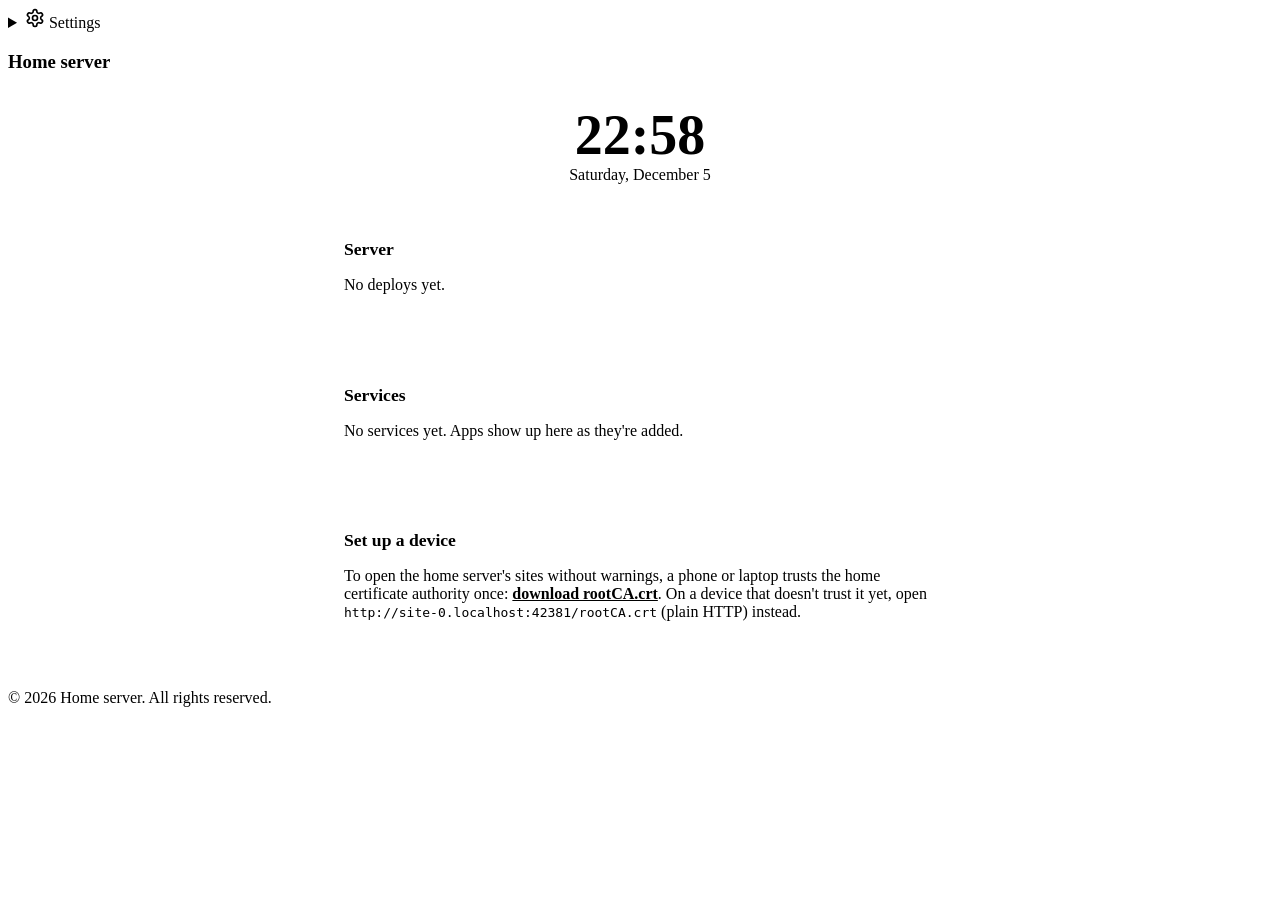
==== www/html/index.html @ 984b9659 "feat(deploy): deployer service, status endpoint and dashboard panel" ====
<!doctype html>
<html lang="en">
  <head>
    <meta charset="UTF-8" />
    <meta name="viewport" content="width=device-width, initial-scale=1.0" />
    <!-- The shared theme (github.com/BatMichoo/theme), copied by `make theme`. -->
    <link rel="stylesheet" href="/theme/css/tokens.css" />
    <link rel="stylesheet" href="/theme/css/theme.css" />
    <link rel="stylesheet" href="/theme/css/mobile.css" />
    <link rel="stylesheet" href="/theme/css/tablet.css" />
    <style>
      /* Dashboard-only layout, built on the theme's tokens. */
      .dashboard {
        max-width: 40rem;
        margin: 2rem auto;
        display: flex;
        flex-direction: column;
        gap: 1.25rem;
        text-align: left;
      }
      .clock {
        text-align: center;
        color: var(--text);
      }
      .clock-time {
        font-size: 3.5rem;
        font-weight: 700;
        line-height: 1.1;
        font-variant-numeric: tabular-nums;
      }
      .clock-date {
        color: var(--text-muted);
      }
      /* The theme's .card is a tall centred tile; here it's a panel. */
      .dashboard .card {
        display: block;
        min-height: 0;
        padding: 1.25rem 1.5rem;
        border-radius: var(--radius);
        background-color: var(--bg-light);
        box-shadow: var(--shadow);
      }
      .dashboard h2 {
        margin-bottom: 0.5rem;
        font-size: 1.1rem;
        color: var(--text);
      }
      .dashboard a {
        color: var(--text-sec);
        font-weight: 600;
      }
      .empty {
        color: var(--text-muted);
      }
      .held {
        margin: 0.5rem 0 0.5rem 1.2rem;
        color: var(--danger);
      }
    </style>
    <title>Home server</title>
  </head>

  <body>
    <script>
      // Draw the right mode before anything is painted: the saved choice
      // (shared by every home server app), else the device's setting. The
      // choice is saved for this domain and its subdomains (the apps), or
      // for this address only when opened by IP.
      (function () {
        var saved = document.cookie.match(/(?:^|; )homeserver_theme=(light|dark)/);
        var dark = saved
          ? saved[1] === "dark"
          : window.matchMedia && window.matchMedia("(prefers-color-scheme: dark)").matches;
        if (dark) {
          document.body.classList.add("dark");
        }
        var host = location.hostname;
        if (!/^[0-9.]+$|:|^localhost$/.test(host)) {
          document.body.dataset.themeCookieDomain = host;
        }
      })();
    </script>

    <header class="header-section" id="header">
      <div class="header-left">
        <details class="settings-menu">
          <summary aria-label="Settings" title="Settings">
            <svg xmlns="http://www.w3.org/2000/svg" width="20" height="20" viewBox="0 0 24 24" fill="none"
              stroke="currentColor" stroke-width="2" stroke-linecap="round" stroke-linejoin="round" aria-hidden="true">
              <path d="M12.22 2h-.44a2 2 0 0 0-2 2v.18a2 2 0 0 1-1 1.73l-.43.25a2 2 0 0 1-2 0l-.15-.08a2 2 0 0 0-2.73.73l-.22.38a2 2 0 0 0 .73 2.73l.15.1a2 2 0 0 1 1 1.72v.51a2 2 0 0 1-1 1.74l-.15.09a2 2 0 0 0-.73 2.73l.22.38a2 2 0 0 0 2.73.73l.15-.08a2 2 0 0 1 2 0l.43.25a2 2 0 0 1 1 1.73V20a2 2 0 0 0 2 2h.44a2 2 0 0 0 2-2v-.18a2 2 0 0 1 1-1.73l.43-.25a2 2 0 0 1 2 0l.15.08a2 2 0 0 0 2.73-.73l.22-.39a2 2 0 0 0-.73-2.73l-.15-.08a2 2 0 0 1-1-1.74v-.5a2 2 0 0 1 1-1.74l.15-.09a2 2 0 0 0 .73-2.73l-.22-.38a2 2 0 0 0-2.73-.73l-.15.08a2 2 0 0 1-2 0l-.43-.25a2 2 0 0 1-1-1.73V4a2 2 0 0 0-2-2z" />
              <circle cx="12" cy="12" r="3" />
            </svg>
            <span>Settings</span>
          </summary>
          <div class="settings-panel">
            <div class="settings-row">
              <span class="settings-label">
                <svg xmlns="http://www.w3.org/2000/svg" width="18" height="18" viewBox="0 0 24 24" fill="none"
                  stroke="currentColor" stroke-width="2" stroke-linecap="round" stroke-linejoin="round" aria-hidden="true">
                  <path d="M12 3a6 6 0 0 0 9 9 9 9 0 1 1-9-9Z" />
                </svg>
                Theme
              </span>
              <div class="segmented" role="group" aria-label="Theme">
                <button type="button" class="theme-option" data-theme="light">
                  <svg xmlns="http://www.w3.org/2000/svg" width="14" height="14" viewBox="0 0 24 24" fill="none"
                    stroke="currentColor" stroke-width="2" stroke-linecap="round" stroke-linejoin="round" aria-hidden="true">
                    <circle cx="12" cy="12" r="4" /><path d="M12 2v2" /><path d="M12 20v2" /><path d="M2 12h2" /><path d="M20 12h2" />
                    <path d="m4.93 4.93 1.41 1.41" /><path d="m17.66 17.66 1.41 1.41" /><path d="m6.34 17.66-1.41 1.41" /><path d="m19.07 4.93-1.41 1.41" />
                  </svg>
                  Light
                </button>
                <button type="button" class="theme-option" data-theme="dark">
                  <svg xmlns="http://www.w3.org/2000/svg" width="14" height="14" viewBox="0 0 24 24" fill="none"
                    stroke="currentColor" stroke-width="2" stroke-linecap="round" stroke-linejoin="round" aria-hidden="true">
                    <path d="M12 3a6 6 0 0 0 9 9 9 9 0 1 1-9-9Z" />
                  </svg>
                  Dark
                </button>
              </div>
            </div>
          </div>
        </details>
      </div>

      <h3>Home server</h3>

      <div class="header-right">
        <nav id="nav"></nav>
      </div>
    </header>

    <div class="container">
      <main id="content">
        <div class="dashboard">
          <div class="clock">
            <div id="clock" class="clock-time">00:00</div>
            <div id="date" class="clock-date">&nbsp;</div>
          </div>

          <section class="card" id="server-status">
            <h2>Server</h2>
            <p class="empty" id="server-summary">No deploys yet.</p>
            <ul class="held" id="server-held" hidden></ul>
            <p class="empty" id="server-cert" hidden></p>
          </section>

          <section class="card">
            <h2>Services</h2>
            <p class="empty">No services yet. Apps show up here as they're added.</p>
          </section>

          <section class="card">
            <h2>Set up a device</h2>
            <p>
              To open the home server's sites without warnings, a phone or laptop
              trusts the home certificate authority once:
              <a href="/rootCA.crt" download>download rootCA.crt</a>. On a device
              that doesn't trust it yet, open
              <code>http://<span id="address">this address</span>/rootCA.crt</code>
              (plain HTTP) instead.
            </p>
          </section>
        </div>
      </main>
    </div>

    <footer>
      <p>&copy; <span id="year">2026</span> Home server. All rights reserved.</p>
    </footer>

    <script src="/theme/js/theme.js" defer></script>
    <script>
      function updateClock() {
        const now = new Date();
        document.getElementById("clock").textContent =
          String(now.getHours()).padStart(2, "0") + ":" + String(now.getMinutes()).padStart(2, "0");
        document.getElementById("date").textContent = now.toLocaleDateString([], {
          weekday: "long",
          month: "long",
          day: "numeric",
        });
      }
      updateClock();
      setInterval(updateClock, 1000);
      document.getElementById("year").textContent = new Date().getFullYear();
      document.getElementById("address").textContent = location.host;

      // Server panel: the deployer's status (deploy/), refreshed every minute.
      const results = {
        deployed: "Deployed",
        partial: "Deployed, with services held back",
        "rolled-back": "Rolled back",
        "ci-failed": "Skipped (CI failed)",
        blocked: "Waiting (checkout can't be updated)",
        "backup-failed": "Waiting (backup failed)",
      };

      function ago(iso) {
        const minutes = Math.round((Date.now() - new Date(iso).getTime()) / 60000);
        if (minutes < 1) return "just now";
        if (minutes < 60) return minutes + " min ago";
        const hours = Math.round(minutes / 60);
        if (hours < 48) return hours + " h ago";
        return Math.round(hours / 24) + " days ago";
      }

      async function updateServer() {
        const summary = document.getElementById("server-summary");
        const held = document.getElementById("server-held");
        const cert = document.getElementById("server-cert");
        let status;
        try {
          const response = await fetch("/deploy/status.json", { cache: "no-store" });
          if (!response.ok) throw new Error(response.status);
          status = await response.json();
          if (status.version !== 1) throw new Error("unknown status version");
        } catch {
          summary.textContent = "No deploys yet.";
          held.hidden = true;
          cert.hidden = true;
          return;
        }
        const d = status.deployed || {};
        const result = results[status.last_result] || status.last_result || "";
        summary.textContent = d.commit
          ? result + ": “" + d.subject + "” (" + d.commit.slice(0, 7) + ", " + ago(d.at) + ")"
          : result || "No deploys yet.";

        held.replaceChildren();
        for (const h of status.held || []) {
          const item = document.createElement("li");
          item.textContent = h.service + " is held on its previous version: " + h.reason;
          held.append(item);
        }
        held.hidden = held.children.length === 0;

        if (status.cert_expiry) {
          cert.textContent =
            "Certificate valid until " + new Date(status.cert_expiry).toLocaleDateString() + ".";
          cert.hidden = false;
        } else {
          cert.hidden = true;
        }
      }
      updateServer();
      setInterval(updateServer, 60000);
    </script>
  </body>
</html>
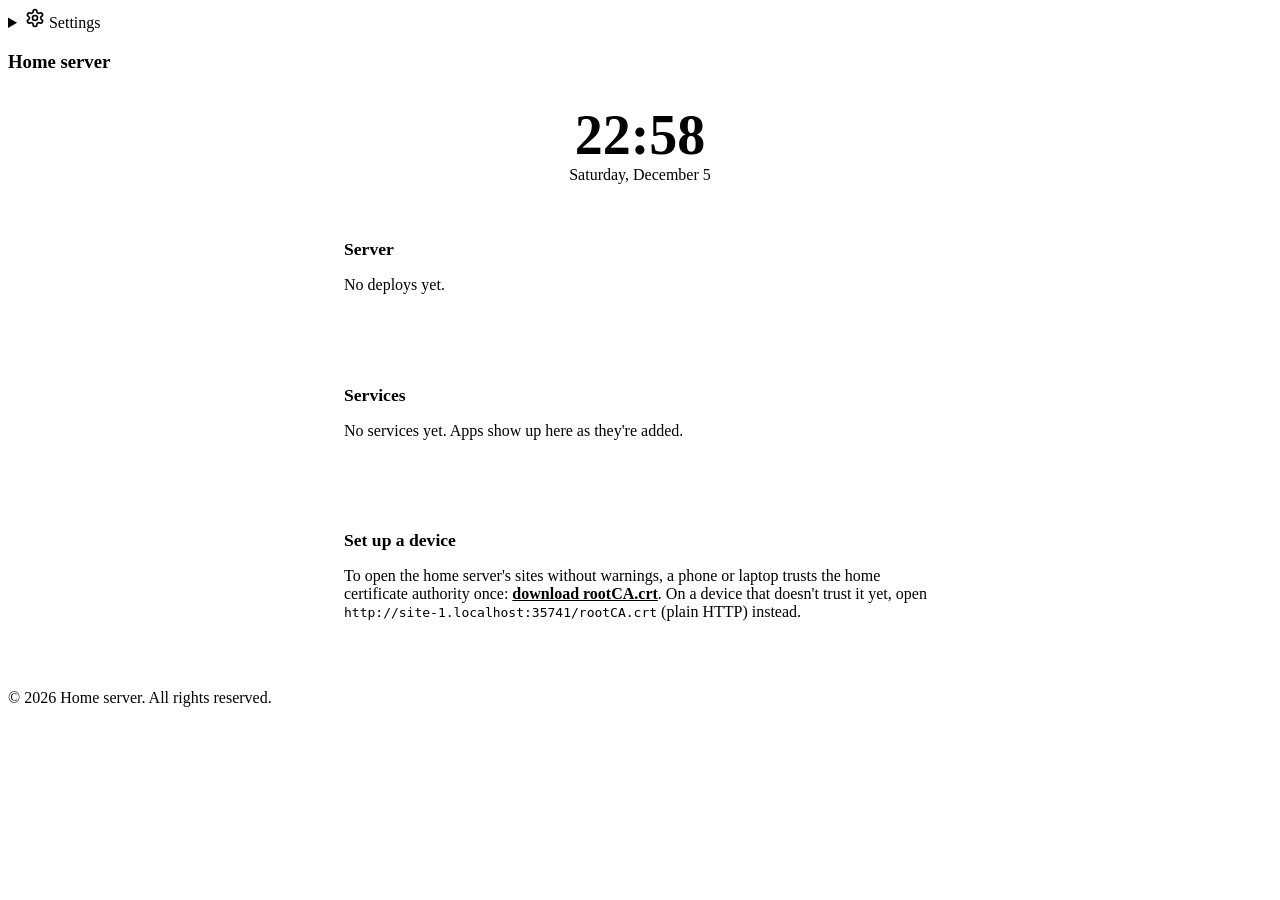
==== commit 182eb99e: "fix(deploy): resume interrupted rollbacks, exact backup pruning, more build inputs detected, private" ====
--- a/www/html/index.html
+++ b/www/html/index.html
@@ -194,6 +194,8 @@
         "ci-failed": "Skipped (CI failed)",
         blocked: "Waiting (checkout can't be updated)",
         "backup-failed": "Waiting (backup failed)",
+        "build-failed": "Waiting (building or pulling images failed; will try again)",
+        "rollback-failed": "Rollback failed (needs a look)",
       };
 
       function ago(iso) {
@@ -222,10 +224,28 @@
           return;
         }
         const d = status.deployed || {};
-        const result = results[status.last_result] || status.last_result || "";
-        summary.textContent = d.commit
-          ? result + ": “" + d.subject + "” (" + d.commit.slice(0, 7) + ", " + ago(d.at) + ")"
-          : result || "No deploys yet.";
+        const running = d.commit
+          ? "“" + d.subject + "” (" + d.commit.slice(0, 7) + ", deployed " + ago(d.at) + ")"
+          : "";
+        const last = (status.events || [])[(status.events || []).length - 1];
+        let text;
+        if (status.last_result === "deployed" || status.last_result === "partial") {
+          text = (results[status.last_result] || "") + ": " + running;
+        } else if (last && last.kind === status.last_result) {
+          // Something went wrong with a newer commit: say which, and what still runs.
+          text =
+            (results[status.last_result] || status.last_result) +
+            (last.commit ? " " + last.commit.slice(0, 7) : "") +
+            ", " + ago(last.time) + ": " + last.message +
+            (running ? ". Running: " + running : "");
+        } else {
+          text = running ? "Running: " + running : "No deploys yet.";
+        }
+        // The deployer refreshes the file every poll (30 minutes by default).
+        if (status.updated_at && Date.now() - new Date(status.updated_at).getTime() > 2 * 3600 * 1000) {
+          text += " The deployer hasn't reported since " + ago(status.updated_at) + "; is it running?";
+        }
+        summary.textContent = text;
 
         held.replaceChildren();
         for (const h of status.held || []) {
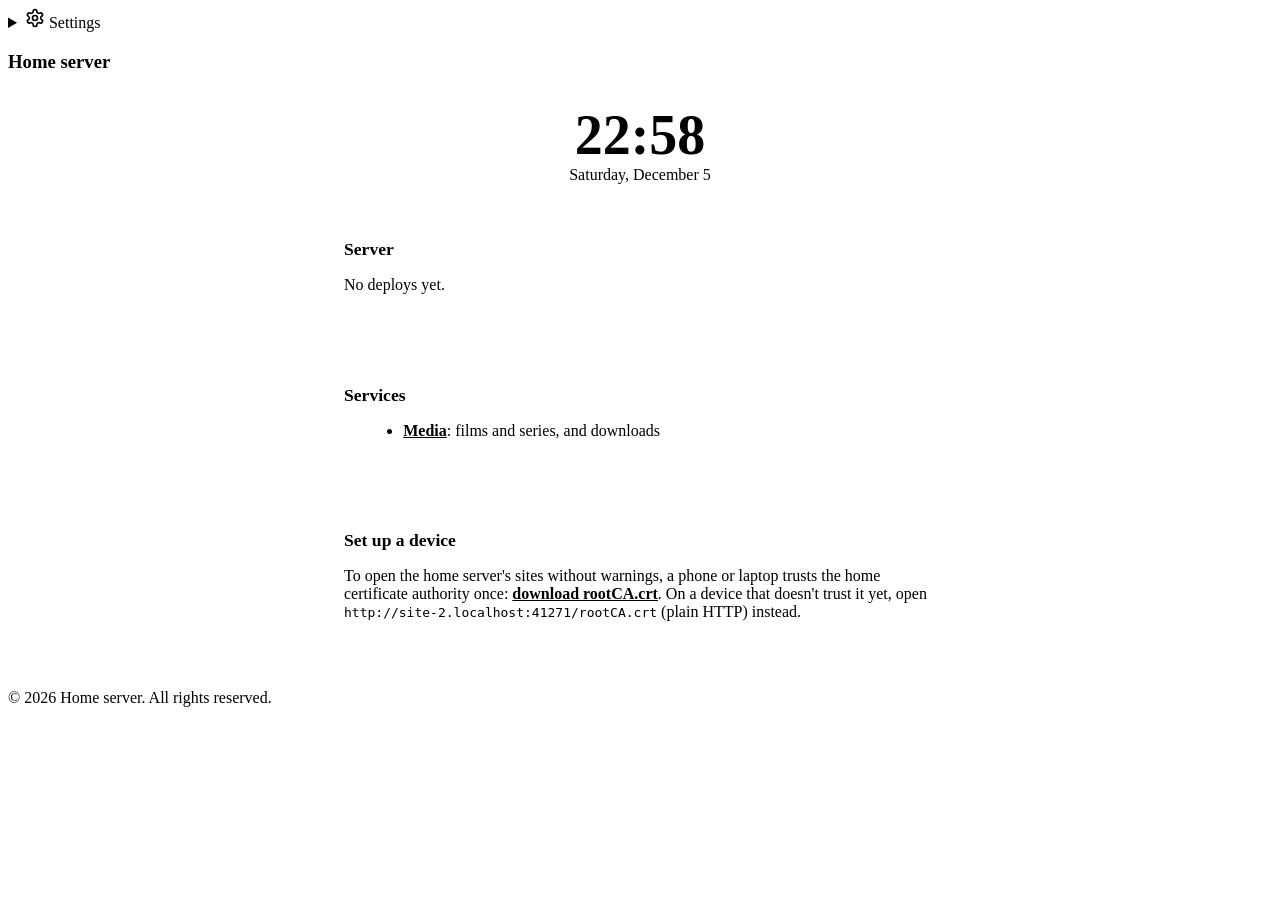
==== commit 7a0f3d9b: "feat: media service (Jellyfin, Transmission, media app) behind login The media app joins as the medi" ====
--- a/www/html/index.html
+++ b/www/html/index.html
@@ -51,6 +51,9 @@
       }
       .empty {
         color: var(--text-muted);
+      }
+      .services {
+        margin-left: 1.2rem;
       }
       .held {
         margin: 0.5rem 0 0.5rem 1.2rem;
@@ -147,7 +150,9 @@
 
           <section class="card">
             <h2>Services</h2>
-            <p class="empty">No services yet. Apps show up here as they're added.</p>
+            <ul class="services">
+              <li><a id="media-link" href="/">Media</a>: films and series, and downloads</li>
+            </ul>
           </section>
 
           <section class="card">
@@ -185,6 +190,9 @@
       setInterval(updateClock, 1000);
       document.getElementById("year").textContent = new Date().getFullYear();
       document.getElementById("address").textContent = location.host;
+      // Apps live on subdomains of this one (same port).
+      document.getElementById("media-link").href =
+        location.protocol + "//media." + location.hostname + (location.port ? ":" + location.port : "") + "/";
 
       // Server panel: the deployer's status (deploy/), refreshed every minute.
       const results = {
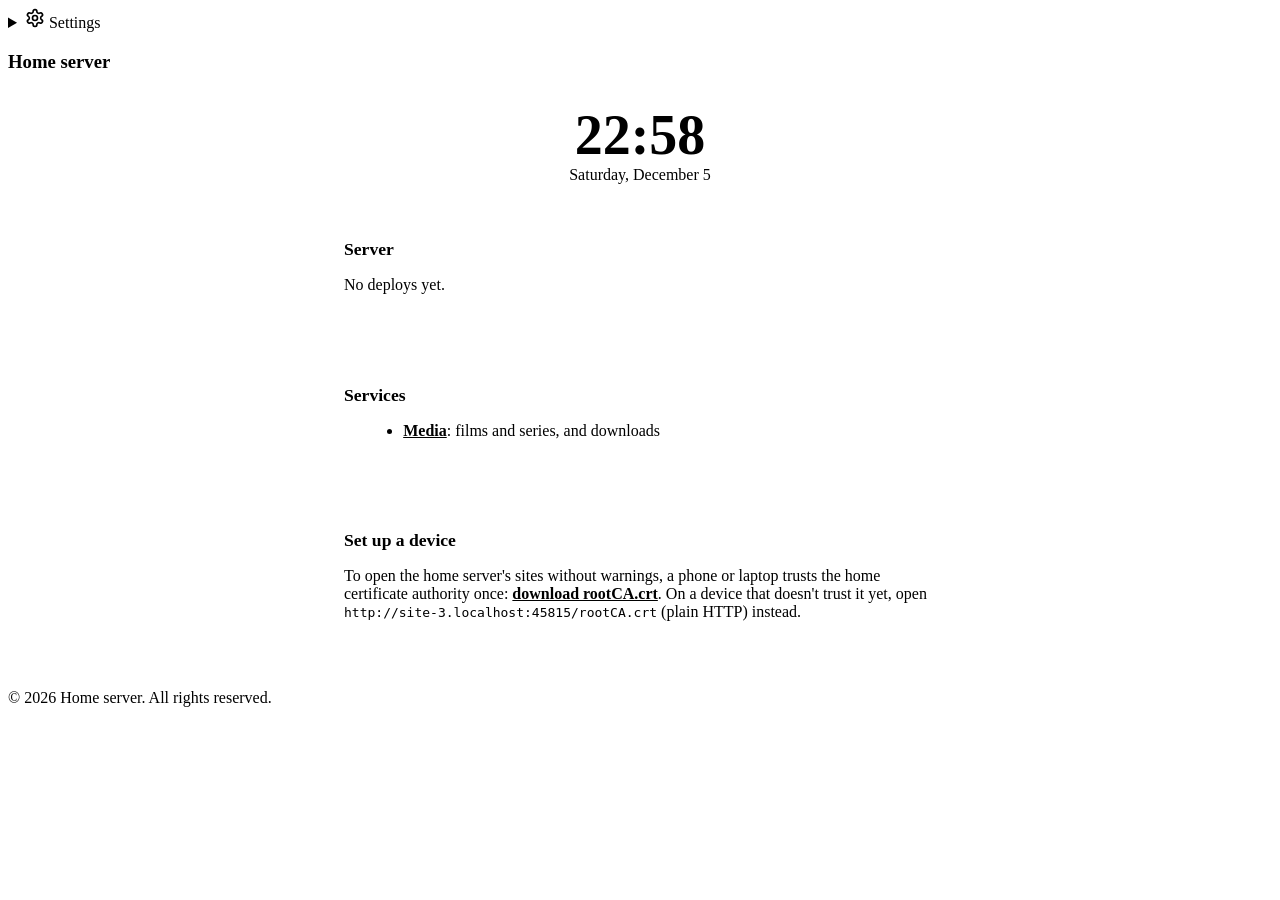
==== commit d98a3c90: "fix: dashboard links to media without JavaScript; 10 MB .torrent files get through; quoted MEDIA_DIR" ====
--- a/www/html/index.html
+++ b/www/html/index.html
@@ -151,7 +151,7 @@
           <section class="card">
             <h2>Services</h2>
             <ul class="services">
-              <li><a id="media-link" href="/">Media</a>: films and series, and downloads</li>
+              <li><a href="/go/media">Media</a>: films and series, and downloads</li>
             </ul>
           </section>
 
@@ -190,9 +190,6 @@
       setInterval(updateClock, 1000);
       document.getElementById("year").textContent = new Date().getFullYear();
       document.getElementById("address").textContent = location.host;
-      // Apps live on subdomains of this one (same port).
-      document.getElementById("media-link").href =
-        location.protocol + "//media." + location.hostname + (location.port ? ":" + location.port : "") + "/";
 
       // Server panel: the deployer's status (deploy/), refreshed every minute.
       const results = {
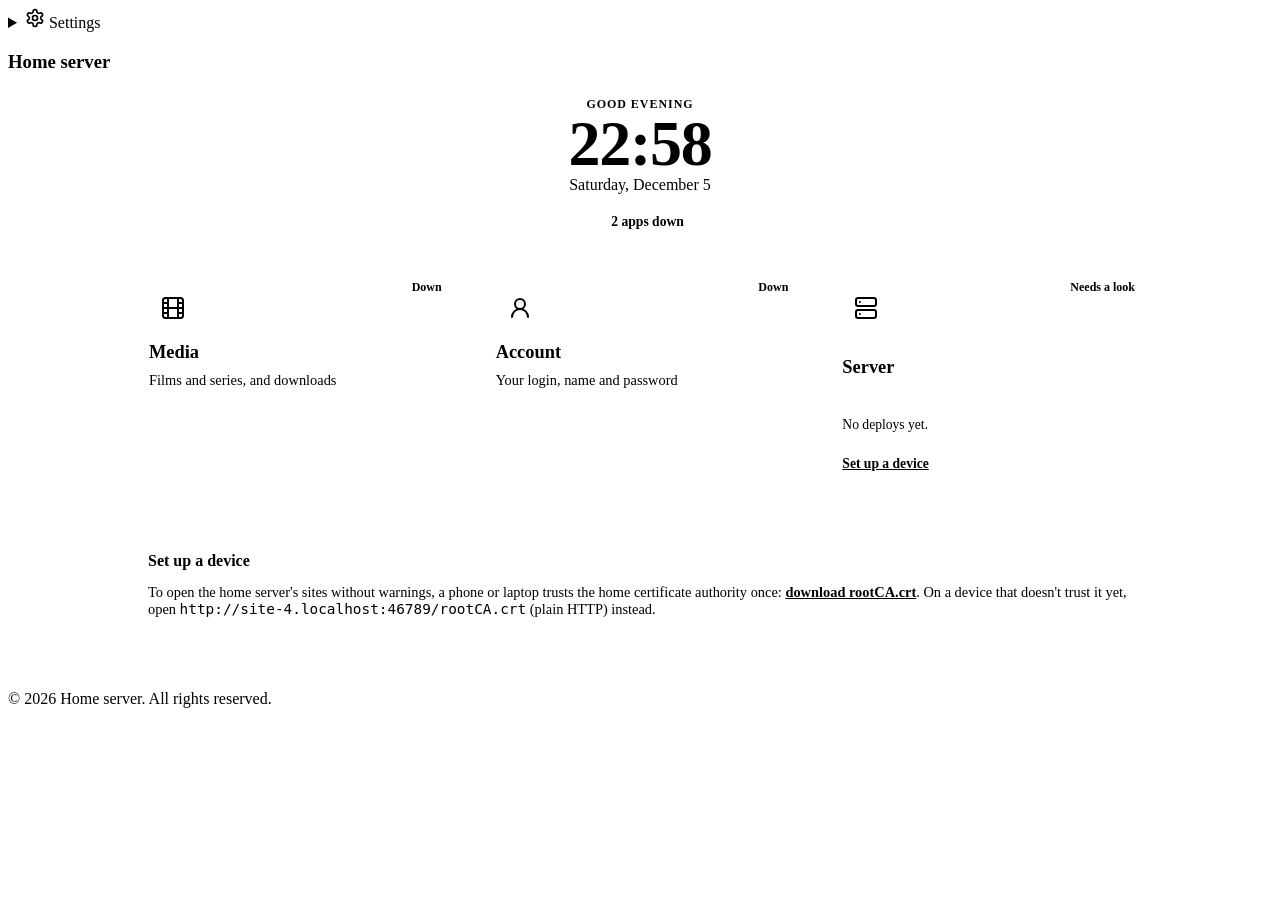
==== commit be9d6f57: "feat(dashboard): app cards with live status, a Server card and status chips The clock is centred wit" ====
--- a/www/html/index.html
+++ b/www/html/index.html
@@ -11,53 +11,192 @@
     <style>
       /* Dashboard-only layout, built on the theme's tokens. */
       .dashboard {
-        max-width: 40rem;
-        margin: 2rem auto;
+        width: 100%;
+        max-width: 64rem;
+        margin: 1.5rem auto 2.5rem;
+        padding: 0 1rem;
         display: flex;
         flex-direction: column;
-        gap: 1.25rem;
+        gap: 1.75rem;
         text-align: left;
       }
-      .clock {
+
+      /* hidden wins over the display rules below. */
+      .dashboard [hidden] {
+        display: none !important;
+      }
+
+      /* Clock, greeting and status chips. */
+      .hero {
+        display: flex;
+        flex-direction: column;
+        align-items: center;
+        gap: 0.9rem;
         text-align: center;
+      }
+      .greeting {
+        color: var(--accent);
+        font-size: 0.75rem;
+        font-weight: 700;
+        letter-spacing: 0.08em;
+        text-transform: uppercase;
+      }
+      body.dark .greeting {
+        color: oklch(0.8 0.12 var(--hue));
+      }
+      .clock-time {
         color: var(--text);
-      }
-      .clock-time {
-        font-size: 3.5rem;
-        font-weight: 700;
-        line-height: 1.1;
+        font-size: 4rem;
+        font-weight: 800;
+        line-height: 1;
+        letter-spacing: -0.02em;
         font-variant-numeric: tabular-nums;
       }
       .clock-date {
         color: var(--text-muted);
       }
-      /* The theme's .card is a tall centred tile; here it's a panel. */
-      .dashboard .card {
-        display: block;
-        min-height: 0;
-        padding: 1.25rem 1.5rem;
+      .chips {
+        display: flex;
+        flex-wrap: wrap;
+        justify-content: center;
+        gap: 0.5rem;
+      }
+      .status-chip {
+        padding: 0.35rem 0.85rem;
+        border-radius: 999px;
+        background: var(--bg-light);
+        box-shadow: var(--shadow);
+        color: var(--text);
+        font-size: 0.85rem;
+        font-weight: 600;
+      }
+      .dot {
+        display: inline-block;
+        flex: none;
+        width: 0.55rem;
+        height: 0.55rem;
+        margin-right: 0.4rem;
+        border-radius: 50%;
+        background: var(--text-muted);
+        opacity: 0.5;
+        vertical-align: 0.05em;
+      }
+      .ok .dot { background: var(--success); opacity: 1; }
+      .warn .dot { background: var(--warning); opacity: 1; }
+      .bad .dot { background: var(--danger); opacity: 1; }
+
+      /* Cards: one per app, and the server. */
+      .tiles {
+        display: grid;
+        grid-template-columns: repeat(auto-fit, minmax(14rem, 1fr));
+        gap: 1rem;
+      }
+      .tile {
+        position: relative;
+        display: flex;
+        flex-direction: column;
+        gap: 0.6rem;
+        padding: 1.25rem;
+        border: 1px solid transparent;
         border-radius: var(--radius);
-        background-color: var(--bg-light);
+        background: var(--bg-light);
         box-shadow: var(--shadow);
-      }
-      .dashboard h2 {
-        margin-bottom: 0.5rem;
-        font-size: 1.1rem;
         color: var(--text);
-      }
-      .dashboard a {
+        text-decoration: none;
+        transition: transform 0.15s, border-color 0.15s;
+      }
+      a.tile:hover,
+      a.tile:focus-visible {
+        transform: translateY(-3px);
+        border-color: var(--highlight-sec);
+        outline: none;
+      }
+      .tile-icon {
+        display: grid;
+        place-items: center;
+        width: 3rem;
+        height: 3rem;
+        border-radius: 0.75rem;
+        background: var(--accent-soft);
+        color: var(--accent);
+      }
+      body.dark .tile-icon {
+        color: oklch(0.8 0.12 var(--hue));
+      }
+      .tile-name {
+        font-size: 1.15rem;
+        font-weight: 800;
+      }
+      .tile-desc {
+        color: var(--text-muted);
+        font-size: 0.9rem;
+      }
+      .badge {
+        position: absolute;
+        top: 1rem;
+        right: 1rem;
+        color: var(--text-muted);
+        font-size: 0.75rem;
+        font-weight: 700;
+      }
+      .rows {
+        display: flex;
+        flex-direction: column;
+      }
+      .row {
+        display: flex;
+        justify-content: space-between;
+        gap: 1rem;
+        padding: 0.3rem 0;
+        border-top: 1px solid var(--bg);
+        font-size: 0.85rem;
+      }
+      .row:first-child {
+        border-top: 0;
+      }
+      .row > span:last-child {
+        color: var(--text);
+        font-weight: 600;
+        text-align: right;
+        overflow-wrap: anywhere;
+      }
+      .note {
+        color: var(--text-muted);
+        font-size: 0.85rem;
+      }
+      .held {
+        margin-left: 1.1rem;
+        color: var(--danger);
+        font-size: 0.85rem;
+      }
+      .dashboard a.link {
+        color: var(--text-sec);
+        font-size: 0.85rem;
+        font-weight: 600;
+      }
+
+      /* Setting up a device. */
+      .device {
+        padding: 1.1rem 1.25rem;
+        border-radius: var(--radius);
+        background: var(--bg);
+        color: var(--text-muted);
+        font-size: 0.9rem;
+      }
+      .device h2 {
+        margin-bottom: 0.4rem;
+        color: var(--text);
+        font-size: 1rem;
+      }
+      .device a {
         color: var(--text-sec);
         font-weight: 600;
       }
-      .empty {
-        color: var(--text-muted);
-      }
-      .services {
-        margin-left: 1.2rem;
-      }
-      .held {
-        margin: 0.5rem 0 0.5rem 1.2rem;
-        color: var(--danger);
+
+      @media (max-width: 40rem) {
+        .clock-time {
+          font-size: 3rem;
+        }
       }
     </style>
     <title>Home server</title>
@@ -83,6 +222,18 @@
         }
       })();
     </script>
+
+    <svg width="0" height="0" style="position: absolute" aria-hidden="true">
+      <symbol id="i-film" viewBox="0 0 24 24" fill="none" stroke="currentColor" stroke-width="2" stroke-linecap="round" stroke-linejoin="round">
+        <rect x="2" y="2" width="20" height="20" rx="2.5" /><path d="M7 2v20M17 2v20M2 12h20M2 7h5M2 17h5M17 17h5M17 7h5" />
+      </symbol>
+      <symbol id="i-user" viewBox="0 0 24 24" fill="none" stroke="currentColor" stroke-width="2" stroke-linecap="round" stroke-linejoin="round">
+        <circle cx="12" cy="8" r="5" /><path d="M20 21a8 8 0 0 0-16 0" />
+      </symbol>
+      <symbol id="i-server" viewBox="0 0 24 24" fill="none" stroke="currentColor" stroke-width="2" stroke-linecap="round" stroke-linejoin="round">
+        <rect x="2" y="2" width="20" height="8" rx="2" /><rect x="2" y="14" width="20" height="8" rx="2" /><path d="M6 6h.01M6 18h.01" />
+      </symbol>
+    </svg>
 
     <header class="header-section" id="header">
       <div class="header-left">
@@ -136,26 +287,53 @@
     <div class="container">
       <main id="content">
         <div class="dashboard">
-          <div class="clock">
-            <div id="clock" class="clock-time">00:00</div>
-            <div id="date" class="clock-date">&nbsp;</div>
+          <section class="hero" aria-label="Clock and status">
+            <div>
+              <div id="greeting" class="greeting">&nbsp;</div>
+              <div id="clock" class="clock-time">00:00</div>
+              <div id="date" class="clock-date">&nbsp;</div>
+            </div>
+            <!-- Filled by the script below; hidden without it. -->
+            <div class="chips">
+              <span class="status-chip" id="chip-apps" hidden></span>
+              <span class="status-chip" id="chip-deploy" hidden></span>
+              <span class="status-chip" id="chip-cert" hidden></span>
+            </div>
+          </section>
+
+          <div class="tiles">
+            <a class="tile app-card" data-app="media" data-name="Media" href="/go/media">
+              <span class="badge" hidden></span>
+              <span class="tile-icon"><svg width="24" height="24" aria-hidden="true"><use href="#i-film" /></svg></span>
+              <span class="tile-name">Media</span>
+              <span class="tile-desc">Films and series, and downloads</span>
+            </a>
+
+            <a class="tile app-card" data-app="auth" data-name="Account" href="/go/auth">
+              <span class="badge" hidden></span>
+              <span class="tile-icon"><svg width="24" height="24" aria-hidden="true"><use href="#i-user" /></svg></span>
+              <span class="tile-name">Account</span>
+              <span class="tile-desc">Your login, name and password</span>
+            </a>
+
+            <section class="tile" id="server-status" aria-labelledby="server-title">
+              <span class="badge" id="server-badge" hidden></span>
+              <span class="tile-icon"><svg width="24" height="24" aria-hidden="true"><use href="#i-server" /></svg></span>
+              <h2 class="tile-name" id="server-title">Server</h2>
+              <p class="note" id="server-summary">No deploys yet.</p>
+              <div class="rows" id="server-rows" hidden>
+                <div class="row"><span>Last deploy</span><span id="row-deploy"></span></div>
+                <div class="row"><span>Running</span><span id="row-running"></span></div>
+                <div class="row" id="row-apps-line" hidden><span>Apps</span><span id="row-apps"></span></div>
+                <div class="row" id="row-cert-line" hidden><span>Certificate</span><span id="row-cert"></span></div>
+              </div>
+              <ul class="held" id="server-held" hidden></ul>
+              <p class="note" id="server-stale" hidden></p>
+              <a class="link" href="#device">Set up a device</a>
+            </section>
           </div>
 
-          <section class="card" id="server-status">
-            <h2>Server</h2>
-            <p class="empty" id="server-summary">No deploys yet.</p>
-            <ul class="held" id="server-held" hidden></ul>
-            <p class="empty" id="server-cert" hidden></p>
-          </section>
-
-          <section class="card">
-            <h2>Services</h2>
-            <ul class="services">
-              <li><a href="/go/media">Media</a>: films and series, and downloads</li>
-            </ul>
-          </section>
-
-          <section class="card">
+          <section class="device" id="device">
             <h2>Set up a device</h2>
             <p>
               To open the home server's sites without warnings, a phone or laptop
@@ -185,13 +363,61 @@
           month: "long",
           day: "numeric",
         });
+        const hour = now.getHours();
+        document.getElementById("greeting").textContent =
+          hour < 5 ? "Good night" : hour < 12 ? "Good morning" : hour < 18 ? "Good afternoon" : "Good evening";
       }
       updateClock();
       setInterval(updateClock, 1000);
       document.getElementById("year").textContent = new Date().getFullYear();
       document.getElementById("address").textContent = location.host;
 
-      // Server panel: the deployer's status (deploy/), refreshed every minute.
+      // A chip or badge: text after a coloured dot (ok, warn, bad, or none).
+      function mark(el, level, text) {
+        el.className = el.className.replace(/\s*\b(ok|warn|bad)\b/g, "") + (level ? " " + level : "");
+        const dot = document.createElement("span");
+        dot.className = "dot";
+        el.replaceChildren(dot, text);
+        el.hidden = false;
+      }
+
+      // --- Apps: each card's /status/<app> (nginx asks the app's /healthz).
+      let appsDown = null; // names of the apps that are down; null until checked
+      async function updateApps() {
+        const cards = [...document.querySelectorAll(".app-card")];
+        const down = [];
+        await Promise.all(
+          cards.map(async (card) => {
+            const badge = card.querySelector(".badge");
+            if (badge.hidden) mark(badge, "", "Checking…");
+            let up = false;
+            try {
+              const response = await fetch("/status/" + card.dataset.app, {
+                cache: "no-store",
+                signal: AbortSignal.timeout(5000),
+              });
+              up = response.ok;
+            } catch {}
+            mark(badge, up ? "ok" : "bad", up ? "Running" : "Down");
+            if (!up) down.push(card.dataset.name);
+          }),
+        );
+        appsDown = down;
+        mark(
+          document.getElementById("chip-apps"),
+          down.length ? "bad" : "ok",
+          down.length === 0
+            ? "All apps running"
+            : down.length === 1
+              ? down[0] + " is down"
+              : down.length + " apps down",
+        );
+        document.getElementById("row-apps").textContent = cards.length - down.length + " of " + cards.length + " up";
+        document.getElementById("row-apps-line").hidden = false;
+        updateServerBadge();
+      }
+
+      // --- Server: the deployer's status (deploy/), when it runs.
       const results = {
         deployed: "Deployed",
         partial: "Deployed, with services held back",
@@ -212,10 +438,14 @@
         return Math.round(hours / 24) + " days ago";
       }
 
+      let serverProblem = false; // a failed deploy, held services or a stale deployer
       async function updateServer() {
         const summary = document.getElementById("server-summary");
+        const rows = document.getElementById("server-rows");
         const held = document.getElementById("server-held");
-        const cert = document.getElementById("server-cert");
+        const stale = document.getElementById("server-stale");
+        const chipDeploy = document.getElementById("chip-deploy");
+        const chipCert = document.getElementById("chip-cert");
         let status;
         try {
           const response = await fetch("/deploy/status.json", { cache: "no-store" });
@@ -224,33 +454,41 @@
           if (status.version !== 1) throw new Error("unknown status version");
         } catch {
           summary.textContent = "No deploys yet.";
-          held.hidden = true;
-          cert.hidden = true;
+          summary.hidden = false;
+          rows.hidden = held.hidden = stale.hidden = true;
+          chipDeploy.hidden = chipCert.hidden = true;
+          document.getElementById("row-cert-line").hidden = true;
+          serverProblem = false;
+          updateServerBadge();
           return;
         }
+
         const d = status.deployed || {};
-        const running = d.commit
-          ? "“" + d.subject + "” (" + d.commit.slice(0, 7) + ", deployed " + ago(d.at) + ")"
-          : "";
-        const last = (status.events || [])[(status.events || []).length - 1];
-        let text;
-        if (status.last_result === "deployed" || status.last_result === "partial") {
-          text = (results[status.last_result] || "") + ": " + running;
-        } else if (last && last.kind === status.last_result) {
-          // Something went wrong with a newer commit: say which, and what still runs.
-          text =
+        const events = status.events || [];
+        const last = events[events.length - 1];
+        const good = status.last_result === "deployed" || status.last_result === "partial";
+        document.getElementById("row-deploy").textContent = d.at ? ago(d.at) : "never";
+        document.getElementById("row-running").textContent = d.commit
+          ? "“" + d.subject + "” (" + d.commit.slice(0, 7) + ")"
+          : "—";
+        rows.hidden = false;
+        if (good || !last || last.kind !== status.last_result) {
+          summary.hidden = true;
+        } else {
+          // Something went wrong with a newer commit: say which, and when.
+          summary.textContent =
             (results[status.last_result] || status.last_result) +
             (last.commit ? " " + last.commit.slice(0, 7) : "") +
-            ", " + ago(last.time) + ": " + last.message +
-            (running ? ". Running: " + running : "");
+            ", " + ago(last.time) + ": " + last.message;
+          summary.hidden = false;
+        }
+        if (good && d.at) {
+          mark(chipDeploy, "ok", "Deployed " + ago(d.at));
+        } else if (status.last_result) {
+          mark(chipDeploy, "warn", results[status.last_result] || status.last_result);
         } else {
-          text = running ? "Running: " + running : "No deploys yet.";
-        }
-        // The deployer refreshes the file every poll (30 minutes by default).
-        if (status.updated_at && Date.now() - new Date(status.updated_at).getTime() > 2 * 3600 * 1000) {
-          text += " The deployer hasn't reported since " + ago(status.updated_at) + "; is it running?";
-        }
-        summary.textContent = text;
+          chipDeploy.hidden = true;
+        }
 
         held.replaceChildren();
         for (const h of status.held || []) {
@@ -260,15 +498,41 @@
         }
         held.hidden = held.children.length === 0;
 
+        // The deployer refreshes the file every poll (30 minutes by default).
+        const isStale =
+          status.updated_at && Date.now() - new Date(status.updated_at).getTime() > 2 * 3600 * 1000;
+        stale.textContent = isStale
+          ? "The deployer hasn't reported since " + ago(status.updated_at) + "; is it running?"
+          : "";
+        stale.hidden = !isStale;
+
         if (status.cert_expiry) {
-          cert.textContent =
-            "Certificate valid until " + new Date(status.cert_expiry).toLocaleDateString() + ".";
-          cert.hidden = false;
+          const expiry = new Date(status.cert_expiry);
+          const days = (expiry.getTime() - Date.now()) / 86400000;
+          const date = expiry.toLocaleDateString([], { day: "numeric", month: "short", year: "numeric" });
+          document.getElementById("row-cert").textContent = "until " + date;
+          document.getElementById("row-cert-line").hidden = false;
+          if (days < 0) mark(chipCert, "bad", "Certificate expired");
+          else if (days < 30) mark(chipCert, "warn", "Certificate expires " + date);
+          else mark(chipCert, "ok", "Certificate OK");
         } else {
-          cert.hidden = true;
-        }
-      }
+          document.getElementById("row-cert-line").hidden = true;
+          chipCert.hidden = true;
+        }
+
+        serverProblem = !good || !held.hidden || isStale;
+        updateServerBadge();
+      }
+
+      function updateServerBadge() {
+        const badge = document.getElementById("server-badge");
+        const problem = serverProblem || (appsDown !== null && appsDown.length > 0);
+        mark(badge, problem ? "warn" : "ok", problem ? "Needs a look" : "Healthy");
+      }
+
+      updateApps();
       updateServer();
+      setInterval(updateApps, 60000);
       setInterval(updateServer, 60000);
     </script>
   </body>
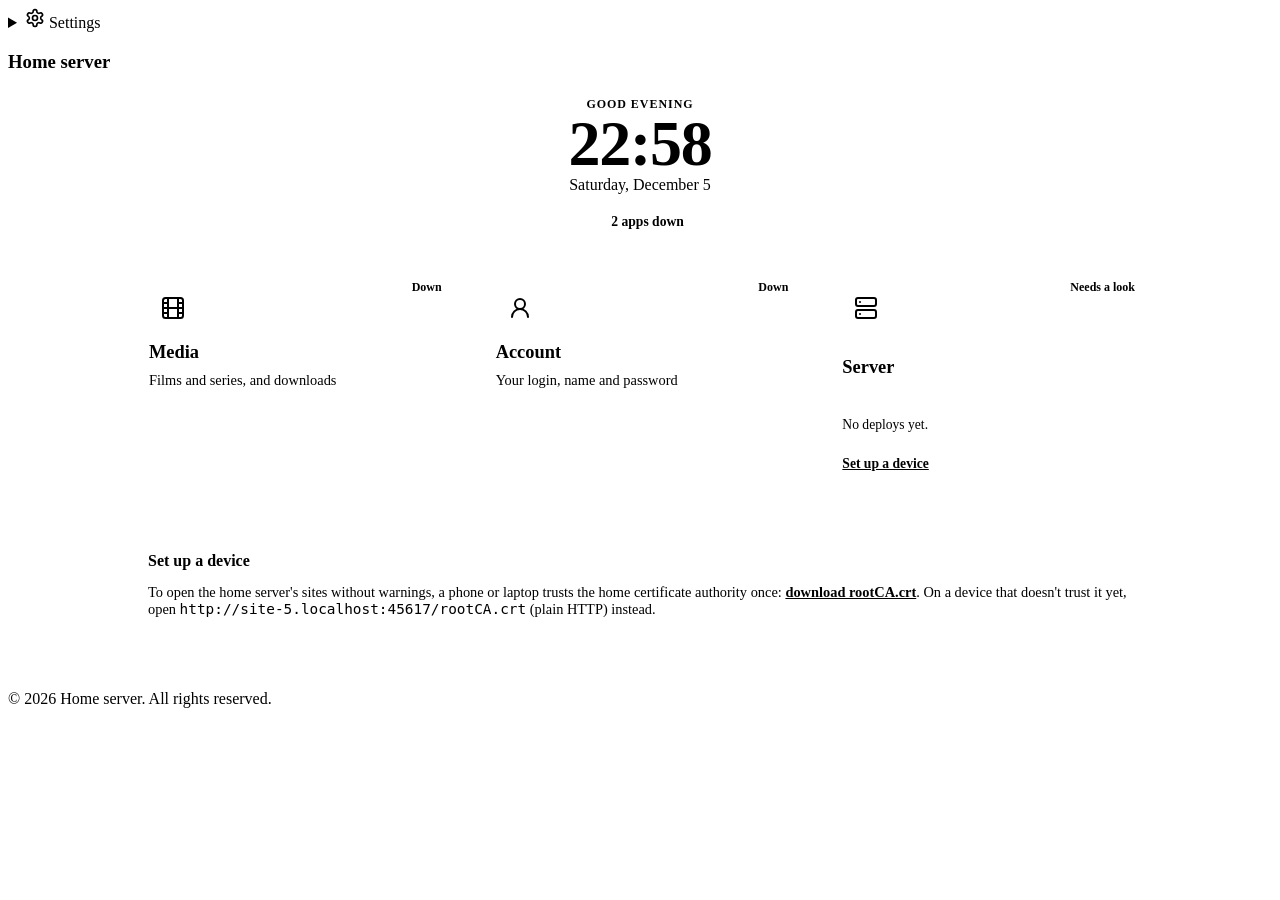
==== commit c21172dc: "fix(dashboard): no cookies to the apps' health checks; sane Server card before the first deploy The " ====
--- a/www/html/index.html
+++ b/www/html/index.html
@@ -322,8 +322,8 @@
               <h2 class="tile-name" id="server-title">Server</h2>
               <p class="note" id="server-summary">No deploys yet.</p>
               <div class="rows" id="server-rows" hidden>
-                <div class="row"><span>Last deploy</span><span id="row-deploy"></span></div>
-                <div class="row"><span>Running</span><span id="row-running"></span></div>
+                <div class="row" id="row-deploy-line"><span>Last deploy</span><span id="row-deploy"></span></div>
+                <div class="row" id="row-running-line"><span>Running</span><span id="row-running"></span></div>
                 <div class="row" id="row-apps-line" hidden><span>Apps</span><span id="row-apps"></span></div>
                 <div class="row" id="row-cert-line" hidden><span>Certificate</span><span id="row-cert"></span></div>
               </div>
@@ -466,14 +466,21 @@
         const d = status.deployed || {};
         const events = status.events || [];
         const last = events[events.length - 1];
-        const good = status.last_result === "deployed" || status.last_result === "partial";
-        document.getElementById("row-deploy").textContent = d.at ? ago(d.at) : "never";
-        document.getElementById("row-running").textContent = d.commit
-          ? "“" + d.subject + "” (" + d.commit.slice(0, 7) + ")"
-          : "—";
+        // Before the first deploy the deployer writes no commit, a zero time
+        // and an empty result.
+        const deployed = Boolean(d.commit);
+        const good = ["deployed", "partial", ""].includes(status.last_result || "");
+        if (deployed) {
+          document.getElementById("row-deploy").textContent = ago(d.at);
+          document.getElementById("row-running").textContent =
+            "“" + d.subject + "” (" + d.commit.slice(0, 7) + ")";
+        }
+        document.getElementById("row-deploy-line").hidden = !deployed;
+        document.getElementById("row-running-line").hidden = !deployed;
         rows.hidden = false;
         if (good || !last || last.kind !== status.last_result) {
-          summary.hidden = true;
+          summary.textContent = "No deploys yet.";
+          summary.hidden = deployed;
         } else {
           // Something went wrong with a newer commit: say which, and when.
           summary.textContent =
@@ -482,9 +489,9 @@
             ", " + ago(last.time) + ": " + last.message;
           summary.hidden = false;
         }
-        if (good && d.at) {
+        if (good && deployed) {
           mark(chipDeploy, "ok", "Deployed " + ago(d.at));
-        } else if (status.last_result) {
+        } else if (!good) {
           mark(chipDeploy, "warn", results[status.last_result] || status.last_result);
         } else {
           chipDeploy.hidden = true;
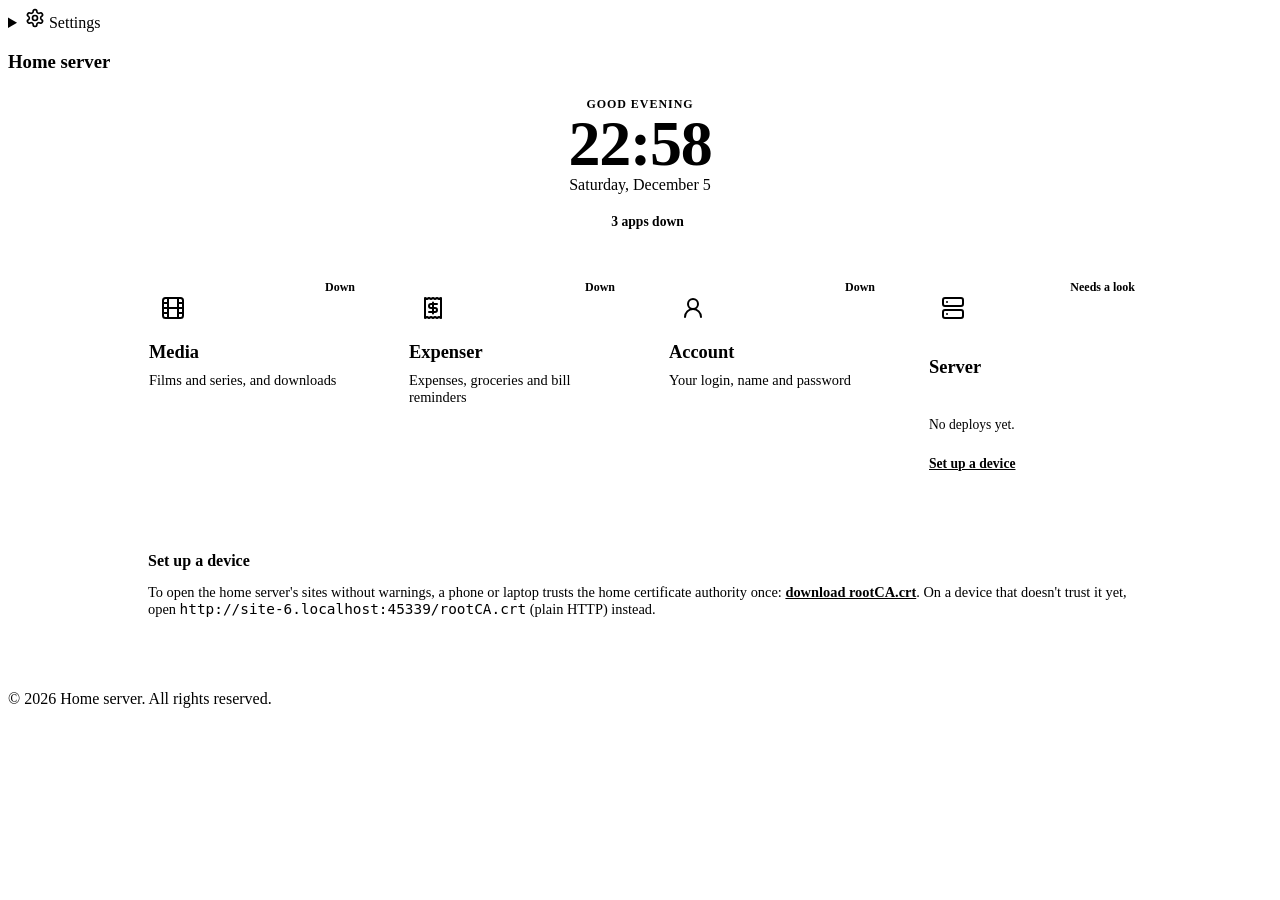
==== commit dbd20a6b: "feat(dashboard): an Expenser card Expenser gets its card (with its receipt icon), /go/expenser and /" ====
--- a/www/html/index.html
+++ b/www/html/index.html
@@ -226,6 +226,9 @@
     <svg width="0" height="0" style="position: absolute" aria-hidden="true">
       <symbol id="i-film" viewBox="0 0 24 24" fill="none" stroke="currentColor" stroke-width="2" stroke-linecap="round" stroke-linejoin="round">
         <rect x="2" y="2" width="20" height="20" rx="2.5" /><path d="M7 2v20M17 2v20M2 12h20M2 7h5M2 17h5M17 17h5M17 7h5" />
+      </symbol>
+      <symbol id="i-receipt" viewBox="0 0 24 24" fill="none" stroke="currentColor" stroke-width="2" stroke-linecap="round" stroke-linejoin="round">
+        <path d="M4 2v20l2-1 2 1 2-1 2 1 2-1 2 1 2-1 2 1V2l-2 1-2-1-2 1-2-1-2 1-2-1-2 1Z" /><path d="M16 8h-6a2 2 0 1 0 0 4h4a2 2 0 1 1 0 4H8" /><path d="M12 17.5v-11" />
       </symbol>
       <symbol id="i-user" viewBox="0 0 24 24" fill="none" stroke="currentColor" stroke-width="2" stroke-linecap="round" stroke-linejoin="round">
         <circle cx="12" cy="8" r="5" /><path d="M20 21a8 8 0 0 0-16 0" />
@@ -309,6 +312,13 @@
               <span class="tile-desc">Films and series, and downloads</span>
             </a>
 
+            <a class="tile app-card" data-app="expenser" data-name="Expenser" href="/go/expenser">
+              <span class="badge" hidden></span>
+              <span class="tile-icon"><svg width="24" height="24" aria-hidden="true"><use href="#i-receipt" /></svg></span>
+              <span class="tile-name">Expenser</span>
+              <span class="tile-desc">Expenses, groceries and bill reminders</span>
+            </a>
+
             <a class="tile app-card" data-app="auth" data-name="Account" href="/go/auth">
               <span class="badge" hidden></span>
               <span class="tile-icon"><svg width="24" height="24" aria-hidden="true"><use href="#i-user" /></svg></span>
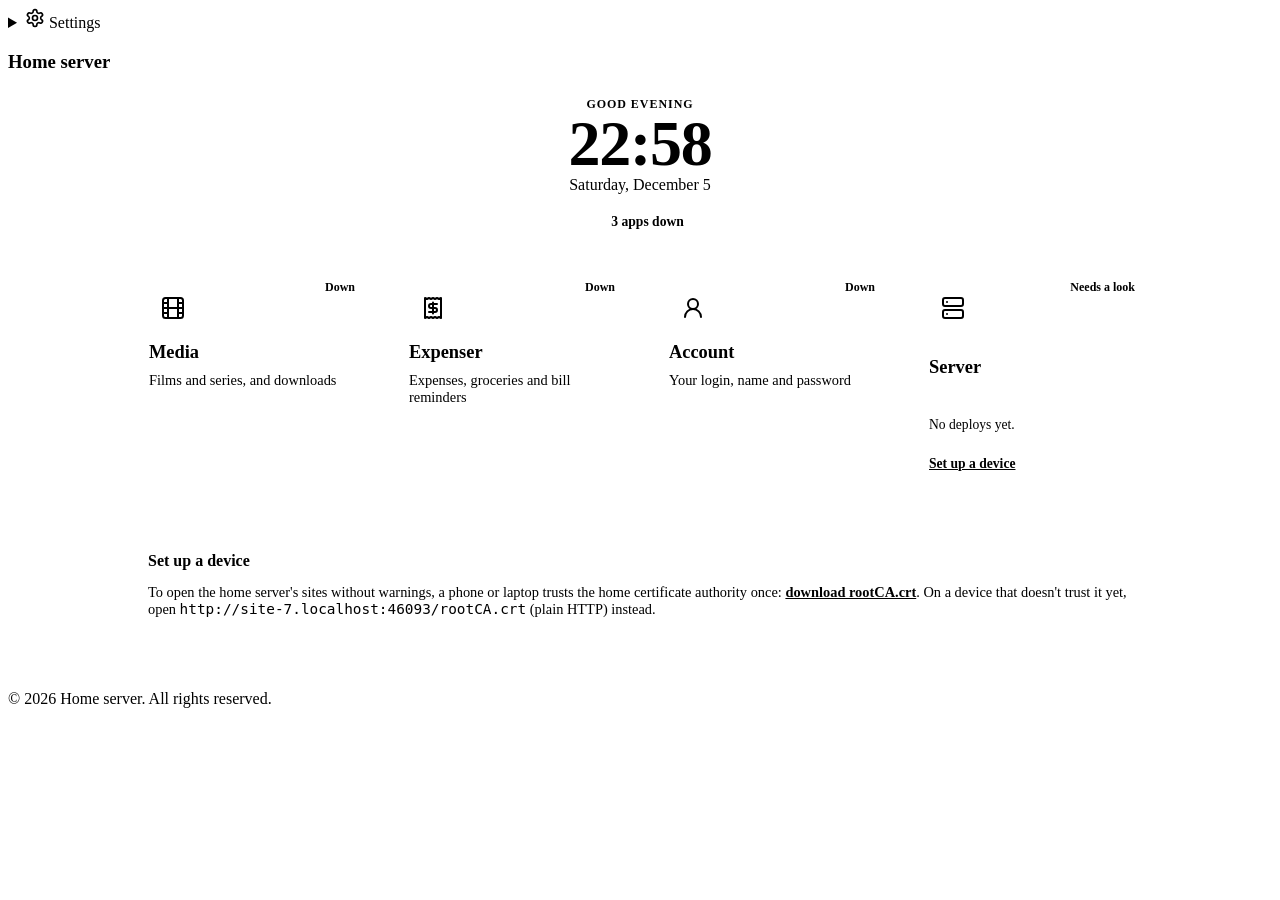
==== commit cc98a92b: "feat: favicons for the dashboard and the login pages The dashboard gets a blue server (favicon.svg, " ====
--- a/www/html/index.html
+++ b/www/html/index.html
@@ -3,6 +3,8 @@
   <head>
     <meta charset="UTF-8" />
     <meta name="viewport" content="width=device-width, initial-scale=1.0" />
+    <link rel="icon" href="/favicon.svg" type="image/svg+xml" />
+    <link rel="icon" href="/favicon.png" type="image/png" sizes="128x128" />
     <!-- The shared theme (github.com/BatMichoo/theme), copied by `make theme`. -->
     <link rel="stylesheet" href="/theme/css/tokens.css" />
     <link rel="stylesheet" href="/theme/css/theme.css" />
